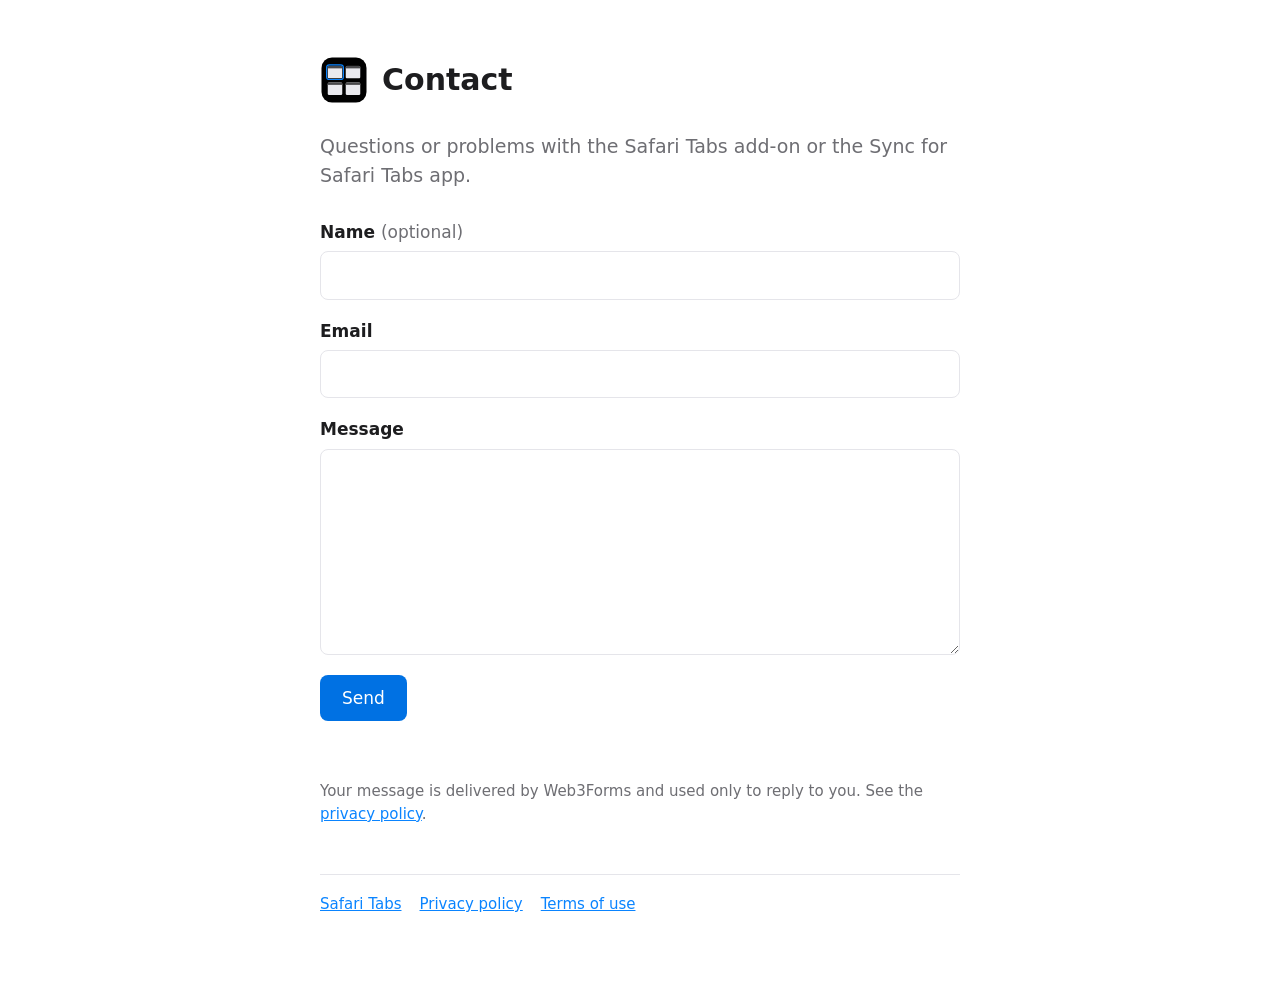
==== contact.html @ 056b4504 "Contact form, and the Sync for Safari Tabs app in the privacy policy Co-Authored-By: Claude Opus 5.5" ====
<!doctype html>
<html lang="en">
<head>
  <meta charset="utf-8">
  <meta name="viewport" content="width=device-width, initial-scale=1">
  <title>Contact Safari Tabs</title>
  <meta name="description" content="Get help with the Safari Tabs add-on or the Sync for Safari Tabs app.">
  <link rel="icon" href="icon.svg">
  <link rel="stylesheet" href="style.css">
</head>
<body>
<main>
  <header>
    <img src="icon.svg" alt="">
    <h1>Contact</h1>
  </header>
  <p class="lede">Questions or problems with the Safari Tabs add-on or the Sync for Safari Tabs app.</p>

  <form id="contact" action="https://api.web3forms.com/submit" method="post">
    <input type="hidden" name="access_key" value="WEB3FORMS_ACCESS_KEY">
    <input type="hidden" name="subject" value="Safari Tabs contact form">
    <input type="hidden" name="from_name" value="Safari Tabs website">
    <!-- Left empty by people, filled in by spam bots. -->
    <input class="trap" type="checkbox" name="botcheck" tabindex="-1" autocomplete="off" aria-hidden="true">

    <label for="name">Name <span>(optional)</span></label>
    <input id="name" name="name" type="text" autocomplete="name">

    <label for="email">Email</label>
    <input id="email" name="email" type="email" autocomplete="email" required>

    <label for="message">Message</label>
    <textarea id="message" name="message" rows="7" required></textarea>

    <button type="submit">Send</button>
    <p id="status" class="status" role="status"></p>
  </form>

  <p class="updated">Your message is delivered by Web3Forms and used only to reply to you. See the <a href="privacy.html">privacy policy</a>.</p>

  <nav><a href="./">Safari Tabs</a><a href="privacy.html">Privacy policy</a><a href="terms.html">Terms of use</a></nav>
</main>
<script>
  const form = document.getElementById("contact");
  const status = document.getElementById("status");
  const button = form.querySelector("button");

  form.addEventListener("submit", async (event) => {
    event.preventDefault();
    button.disabled = true;
    status.textContent = "Sending…";
    try {
      const response = await fetch(form.action, {
        method: "POST",
        headers: { Accept: "application/json" },
        body: new FormData(form),
      });
      const result = await response.json();
      if (!response.ok || !result.success) throw new Error(result.message);
      form.reset();
      status.textContent = "Thanks, your message was sent.";
    } catch {
      status.textContent = "Your message couldn’t be sent. Please try again in a little while.";
    } finally {
      button.disabled = false;
    }
  });
</script>
</body>
</html>
---- style.css ----
:root {
  --bg: #ffffff;
  --text: #1d1d1f;
  --muted: #6e6e73;
  --line: #e5e5ea;
  --accent: #0a84ff;
}
@media (prefers-color-scheme: dark) {
  :root {
    --bg: #111113;
    --text: #f5f5f7;
    --muted: #a1a1a6;
    --line: #2c2c2e;
    --accent: #409cff;
  }
}
* { box-sizing: border-box; }
body {
  margin: 0;
  background: var(--bg);
  color: var(--text);
  font: 17px/1.55 -apple-system, BlinkMacSystemFont, "Segoe UI", system-ui, sans-serif;
}
main { max-width: 680px; margin: 0 auto; padding: 56px 20px 72px; }
header { display: flex; align-items: center; gap: 14px; margin-bottom: 28px; }
header img { width: 48px; height: 48px; }
h1 { font-size: 30px; line-height: 1.2; margin: 0; }
h2 { font-size: 19px; margin: 32px 0 6px; }
p, li { color: var(--text); }
.lede { font-size: 19px; color: var(--muted); margin-top: 0; }
.updated { color: var(--muted); font-size: 15px; }
a { color: var(--accent); }
nav { margin-top: 48px; padding-top: 18px; border-top: 1px solid var(--line); font-size: 15px; color: var(--muted); }
nav a { margin-right: 18px; }
form { margin-top: 28px; }
label { display: block; margin: 18px 0 6px; font-weight: 600; }
label span { color: var(--muted); font-weight: 400; }
input, textarea, button { font: inherit; color: inherit; }
input:not(.trap), textarea {
  display: block;
  width: 100%;
  padding: 10px 12px;
  background: transparent;
  border: 1px solid var(--line);
  border-radius: 8px;
}
button {
  margin-top: 20px;
  padding: 10px 22px;
  color: #ffffff;
  background: #0071e3;
  border: 0;
  border-radius: 8px;
  cursor: pointer;
}
button:disabled { opacity: 0.6; cursor: default; }
.trap { display: none; }
.status { min-height: 1.55em; margin-bottom: 0; }
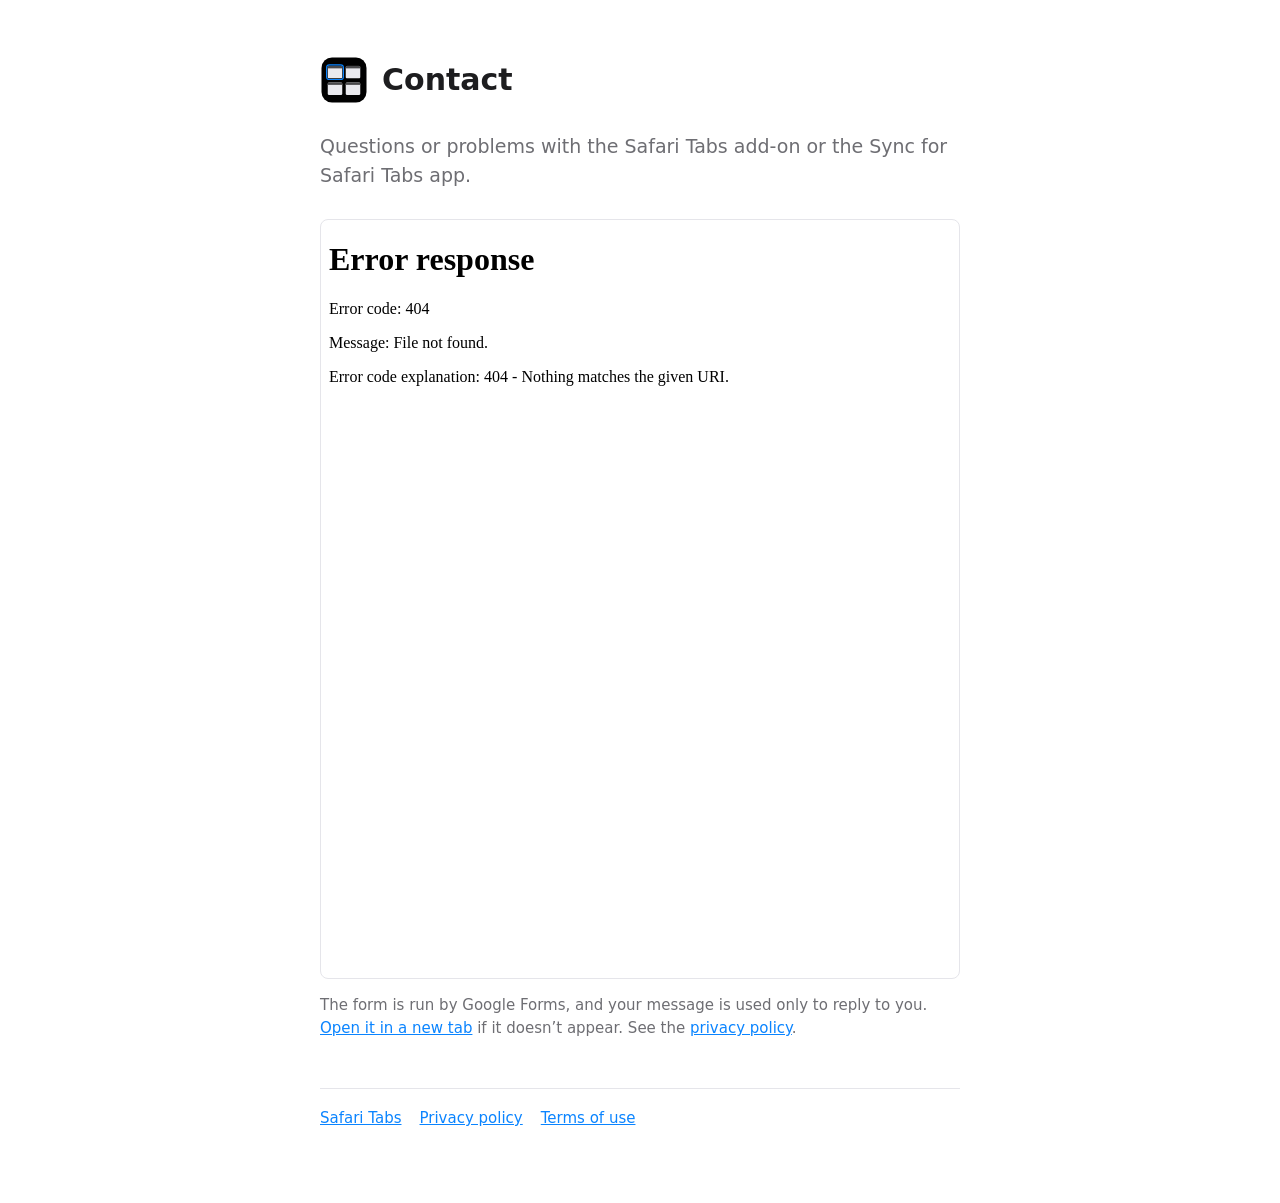
==== commit 222eedb4: "Contact page: use Google Forms instead of Web3Forms Co-Authored-By: Claude Opus 5.5 <noreply@anthrop" ====
--- a/contact.html
+++ b/contact.html
@@ -16,55 +16,11 @@
   </header>
   <p class="lede">Questions or problems with the Safari Tabs add-on or the Sync for Safari Tabs app.</p>
 
-  <form id="contact" action="https://api.web3forms.com/submit" method="post">
-    <input type="hidden" name="access_key" value="WEB3FORMS_ACCESS_KEY">
-    <input type="hidden" name="subject" value="Safari Tabs contact form">
-    <input type="hidden" name="from_name" value="Safari Tabs website">
-    <!-- Left empty by people, filled in by spam bots. -->
-    <input class="trap" type="checkbox" name="botcheck" tabindex="-1" autocomplete="off" aria-hidden="true">
+  <iframe class="form" src="GOOGLE_FORM_URL?embedded=true" title="Contact form"></iframe>
 
-    <label for="name">Name <span>(optional)</span></label>
-    <input id="name" name="name" type="text" autocomplete="name">
-
-    <label for="email">Email</label>
-    <input id="email" name="email" type="email" autocomplete="email" required>
-
-    <label for="message">Message</label>
-    <textarea id="message" name="message" rows="7" required></textarea>
-
-    <button type="submit">Send</button>
-    <p id="status" class="status" role="status"></p>
-  </form>
-
-  <p class="updated">Your message is delivered by Web3Forms and used only to reply to you. See the <a href="privacy.html">privacy policy</a>.</p>
+  <p class="updated">The form is run by Google Forms, and your message is used only to reply to you. <a href="GOOGLE_FORM_URL">Open it in a new tab</a> if it doesn’t appear. See the <a href="privacy.html">privacy policy</a>.</p>
 
   <nav><a href="./">Safari Tabs</a><a href="privacy.html">Privacy policy</a><a href="terms.html">Terms of use</a></nav>
 </main>
-<script>
-  const form = document.getElementById("contact");
-  const status = document.getElementById("status");
-  const button = form.querySelector("button");
-
-  form.addEventListener("submit", async (event) => {
-    event.preventDefault();
-    button.disabled = true;
-    status.textContent = "Sending…";
-    try {
-      const response = await fetch(form.action, {
-        method: "POST",
-        headers: { Accept: "application/json" },
-        body: new FormData(form),
-      });
-      const result = await response.json();
-      if (!response.ok || !result.success) throw new Error(result.message);
-      form.reset();
-      status.textContent = "Thanks, your message was sent.";
-    } catch {
-      status.textContent = "Your message couldn’t be sent. Please try again in a little while.";
-    } finally {
-      button.disabled = false;
-    }
-  });
-</script>
 </body>
 </html>
--- a/style.css
+++ b/style.css
@@ -32,27 +32,4 @@
 a { color: var(--accent); }
 nav { margin-top: 48px; padding-top: 18px; border-top: 1px solid var(--line); font-size: 15px; color: var(--muted); }
 nav a { margin-right: 18px; }
-form { margin-top: 28px; }
-label { display: block; margin: 18px 0 6px; font-weight: 600; }
-label span { color: var(--muted); font-weight: 400; }
-input, textarea, button { font: inherit; color: inherit; }
-input:not(.trap), textarea {
-  display: block;
-  width: 100%;
-  padding: 10px 12px;
-  background: transparent;
-  border: 1px solid var(--line);
-  border-radius: 8px;
-}
-button {
-  margin-top: 20px;
-  padding: 10px 22px;
-  color: #ffffff;
-  background: #0071e3;
-  border: 0;
-  border-radius: 8px;
-  cursor: pointer;
-}
-button:disabled { opacity: 0.6; cursor: default; }
-.trap { display: none; }
-.status { min-height: 1.55em; margin-bottom: 0; }
+.form { display: block; width: 100%; height: 760px; margin-top: 28px; border: 1px solid var(--line); border-radius: 8px; }
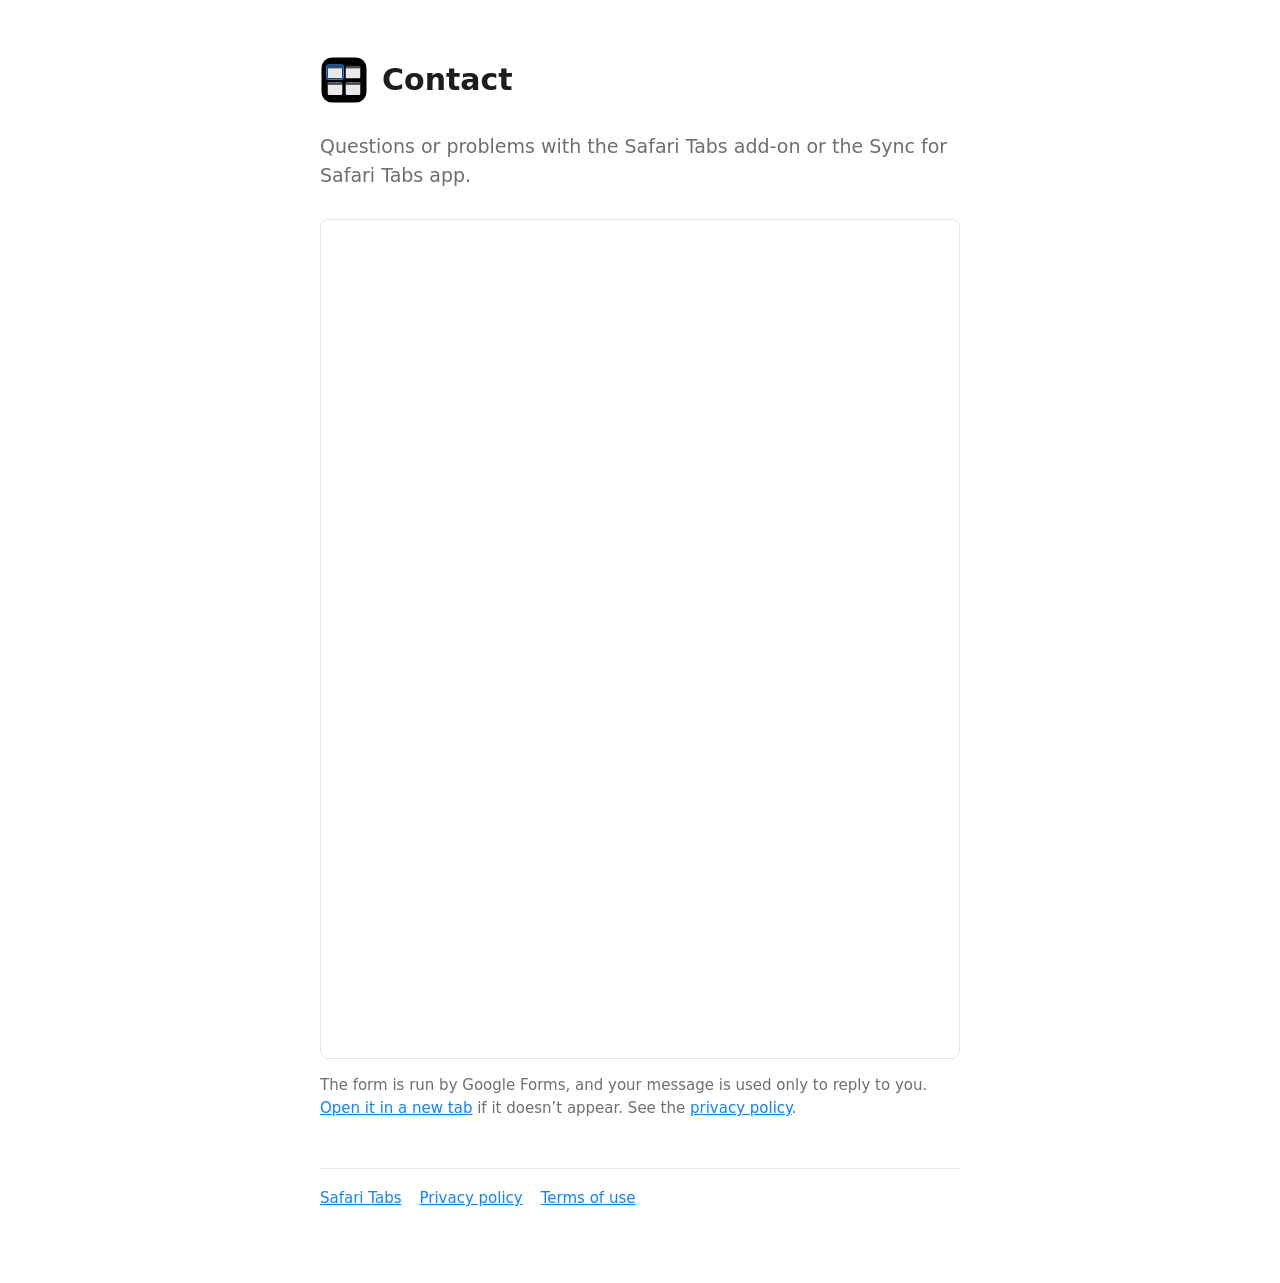
==== commit 6610d668: "Contact page: embed the Google Form in English, sized to fit Co-Authored-By: Claude Opus 5.5 <norepl" ====
--- a/contact.html
+++ b/contact.html
@@ -16,9 +16,9 @@
   </header>
   <p class="lede">Questions or problems with the Safari Tabs add-on or the Sync for Safari Tabs app.</p>
 
-  <iframe class="form" src="GOOGLE_FORM_URL?embedded=true" title="Contact form"></iframe>
+  <iframe class="form" src="https://docs.google.com/forms/d/e/1FAIpQLSdVWGJ2oOFa5vVOovMFHTAQyIvR6IGJVN_fMWMVgp45VrkzAg/viewform?embedded=true&amp;hl=en" title="Contact form"></iframe>
 
-  <p class="updated">The form is run by Google Forms, and your message is used only to reply to you. <a href="GOOGLE_FORM_URL">Open it in a new tab</a> if it doesn’t appear. See the <a href="privacy.html">privacy policy</a>.</p>
+  <p class="updated">The form is run by Google Forms, and your message is used only to reply to you. <a href="https://docs.google.com/forms/d/e/1FAIpQLSdVWGJ2oOFa5vVOovMFHTAQyIvR6IGJVN_fMWMVgp45VrkzAg/viewform?hl=en">Open it in a new tab</a> if it doesn’t appear. See the <a href="privacy.html">privacy policy</a>.</p>
 
   <nav><a href="./">Safari Tabs</a><a href="privacy.html">Privacy policy</a><a href="terms.html">Terms of use</a></nav>
 </main>
--- a/style.css
+++ b/style.css
@@ -32,4 +32,5 @@
 a { color: var(--accent); }
 nav { margin-top: 48px; padding-top: 18px; border-top: 1px solid var(--line); font-size: 15px; color: var(--muted); }
 nav a { margin-right: 18px; }
-.form { display: block; width: 100%; height: 760px; margin-top: 28px; border: 1px solid var(--line); border-radius: 8px; }
+.form { display: block; width: 100%; height: 840px; margin-top: 28px; border: 1px solid var(--line); border-radius: 8px; }
+@media (max-width: 560px) { .form { height: 900px; } }
